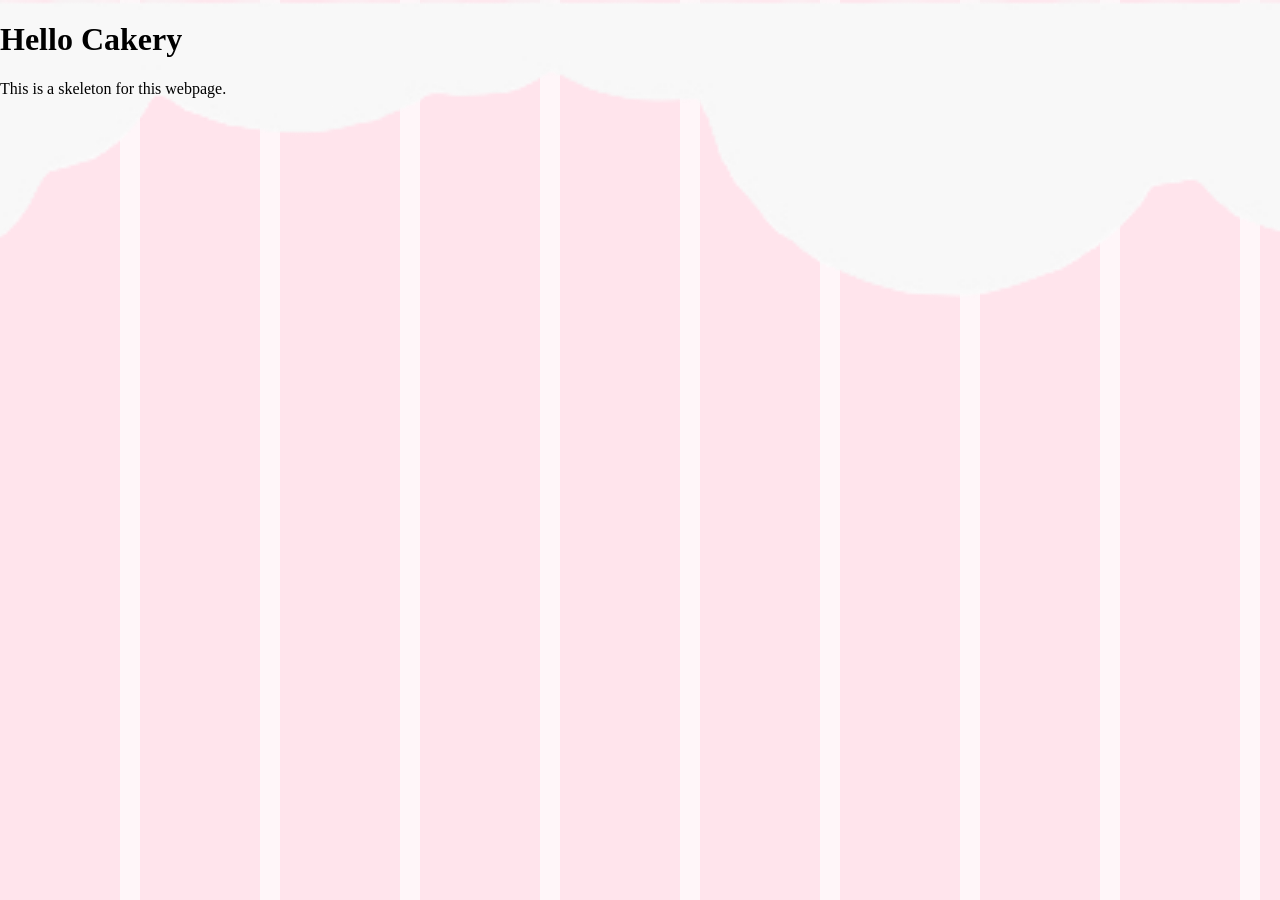
==== index.html @ 4deea7bc "Initial commit" ====
<!DOCTYPE html>
<html lang="en">

<head>
    <meta charset="UTF-8">
    <meta name="viewport" content="width=device-width, initial-scale=1.0">
    <title>Document</title>
    <link rel="stylesheet" href="styles.css">
</head>

<body>
    <section class="garland"></section>

    <h1>Hello Cakery</h1>
    <p>This is a skeleton for this webpage.</p>
    <div class="bottom-garland"></div>
</body>

</html>
---- styles.css ----
body {
    margin: 0;
    background-image: repeating-linear-gradient(to right,
            #ffe4ec 0px,
            #ffe4ec 120px,
            #fff6f9 120px,
            #fff6f9 140px);
}

.garland {
    position: absolute;
    top: 0;
    left: 0;

    width: 100%;
    height: 300px;

    background-image: url("images/cloud.png");
    background-repeat: repeat-x;
    background-size: auto 100%;
    background-position: top;

    display: flex;
    flex-direction: column;
    justify-content: center;
    z-index: -1;
}

.bottom-garland {
    position: fixed;
    bottom: 0;
    left: 0;
    width: 100%;
    height: 80px;

    background-image: url("images/garland-bottom.png");
    background-repeat: repeat-x;
    background-size: contain;

    z-index: 1000;
}
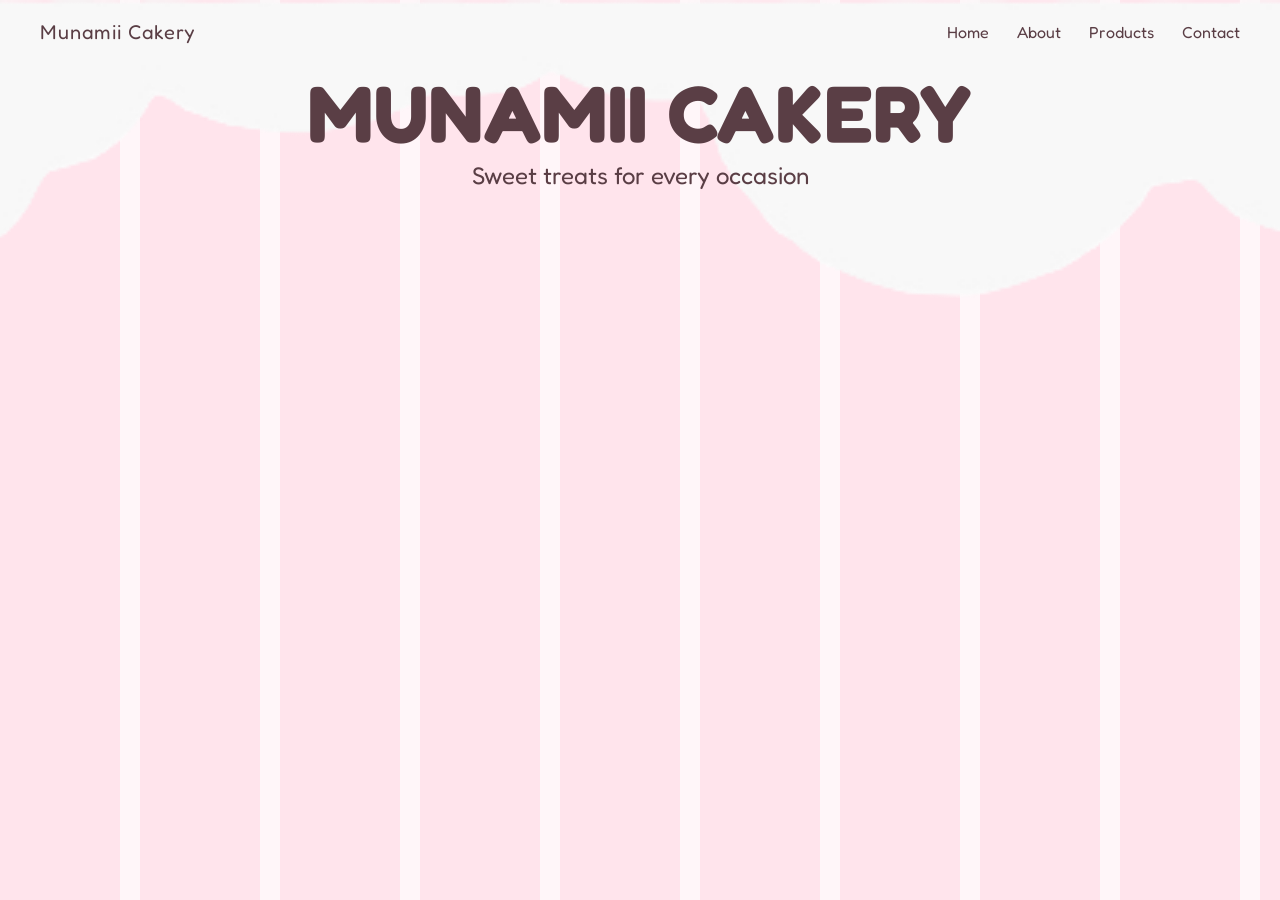
==== commit 1711bc4d: "Adds first page design" ====
--- a/index.html
+++ b/index.html
@@ -6,13 +6,28 @@
     <meta name="viewport" content="width=device-width, initial-scale=1.0">
     <title>Document</title>
     <link rel="stylesheet" href="styles.css">
+    <link href="https://fonts.googleapis.com/css2?family=Fredoka:wght@400;600&display=swap" rel="stylesheet">
 </head>
 
 <body>
     <section class="garland"></section>
+    <header class="navbar">
+        <div class="logo">Munamii Cakery</div>
 
-    <h1>Hello Cakery</h1>
-    <p>This is a skeleton for this webpage.</p>
+        <nav>
+            <ul class="nav-links">
+                <li><a href="#">Home</a></li>
+                <li><a href="#">About</a></li>
+                <li><a href="#">Products</a></li>
+                <li><a href="#">Contact</a></li>
+            </ul>
+        </nav>
+    </header>
+
+
+
+    <h1>Munamii Cakery</h1>
+    <p class="subtitle">Sweet treats for every occasion</p>
     <div class="bottom-garland"></div>
 </body>
 
--- a/styles.css
+++ b/styles.css
@@ -1,3 +1,9 @@
+* {
+    margin: 0;
+    padding: 0;
+    box-sizing: border-box;
+}
+
 body {
     margin: 0;
     background-image: repeating-linear-gradient(to right,
@@ -5,6 +11,44 @@
             #ffe4ec 120px,
             #fff6f9 120px,
             #fff6f9 140px);
+}
+
+.navbar {
+  position: absolute;
+  top: 0;
+  left: 0;
+  width: 100%;
+
+  display: flex;
+  justify-content: space-between;
+  align-items: center;
+
+  padding: 20px 40px;
+  z-index: 10;
+}
+
+.logo {
+  font-family: 'Fredoka', sans-serif;
+  font-size: 20px;
+  color: #5a3e45;
+  letter-spacing: 1px;
+}
+
+.nav-links {
+    list-style: none;
+    display: flex;
+    gap: 28px;
+    margin: 0;
+    padding: 0;
+}
+
+.nav-links a {
+  text-decoration: none;
+  font-family: 'Fredoka', sans-serif;
+  font-size: 16px;
+  color: #5a3e45;
+
+  transition: 0.2s ease;
 }
 
 .garland {
@@ -26,6 +70,28 @@
     z-index: -1;
 }
 
+h1 {
+    font-family: 'Fredoka', sans-serif;
+    font-size: 80px;
+    color: #5a3e45;
+
+    text-align: center;
+    margin-top: 5%;
+    margin-bottom: 0%;
+
+    letter-spacing: 1px;
+    text-transform: uppercase;
+}
+
+.subtitle {
+    font-family: 'Fredoka', sans-serif;
+    font-size: 24px;
+    color: #5a3e45;
+
+    text-align: center; 
+    padding-top: 0%;
+}
+
 .bottom-garland {
     position: fixed;
     bottom: 0;
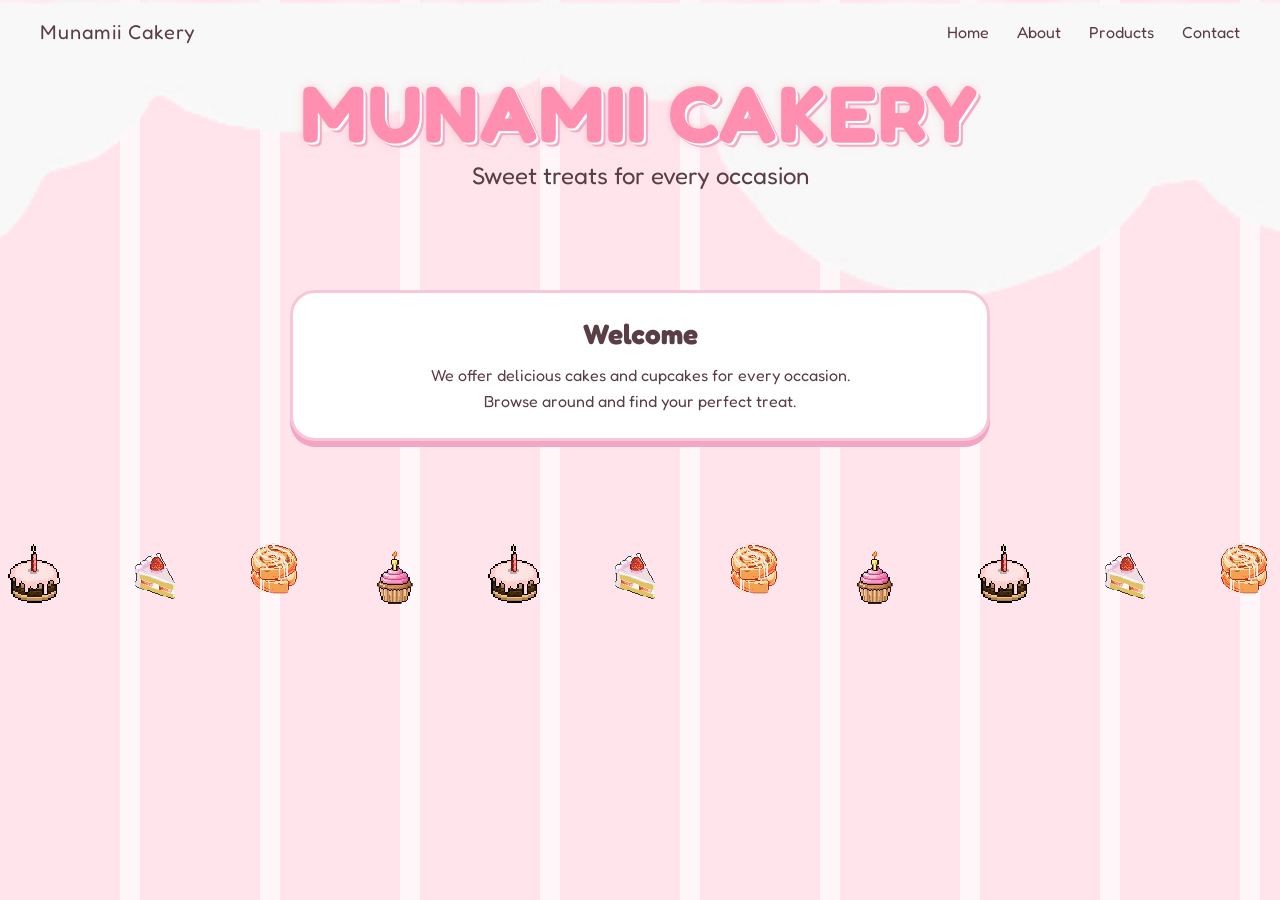
==== commit 72553638: "Adds cake track" ====
--- a/index.html
+++ b/index.html
@@ -28,6 +28,42 @@
 
     <h1>Munamii Cakery</h1>
     <p class="subtitle">Sweet treats for every occasion</p>
+
+    <section class="intro">
+        <h2>Welcome</h2>
+        <p>
+        <p>
+            We offer delicious cakes and cupcakes for every occasion.<br>
+            Browse around and find your perfect treat.
+        </p>
+        </p>
+    </section>
+
+    <section class="cake-belt">
+        <div class="cake-track">
+            <div class="cake-group">
+                <img src="images/cake1.png" alt="cake">
+                <img src="images/cake2.png" alt="cupcake">
+                <img src="images/cake3.png" alt="cake">
+                <img src="images/cake4.png" alt="cookie">
+                <img src="images/cake1.png" alt="cake">
+                <img src="images/cake2.png" alt="cupcake">
+                <img src="images/cake3.png" alt="cake">
+                <img src="images/cake4.png" alt="cookie">
+            </div>
+            <div class="cake-group">
+                <img src="images/cake1.png" alt="cake">
+                <img src="images/cake2.png" alt="cupcake">
+                <img src="images/cake3.png" alt="cake">
+                <img src="images/cake4.png" alt="cookie">
+                <img src="images/cake1.png" alt="cake">
+                <img src="images/cake2.png" alt="cupcake">
+                <img src="images/cake3.png" alt="cake">
+                <img src="images/cake4.png" alt="cookie">
+            </div>
+        </div>
+    </section>
+
     <div class="bottom-garland"></div>
 </body>
 
--- a/styles.css
+++ b/styles.css
@@ -51,6 +51,26 @@
   transition: 0.2s ease;
 }
 
+.nav-links a {
+  position: relative;
+}
+
+.nav-links a::after {
+  content: "";
+  position: absolute;
+  left: 0;
+  bottom: -4px;
+  width: 0%;
+  height: 3px;
+  background: #f3a6c3;
+  border-radius: 10px;
+  transition: 0.2s;
+}
+
+.nav-links a:hover::after {
+  width: 100%;
+}
+
 .garland {
     position: absolute;
     top: 0;
@@ -73,14 +93,20 @@
 h1 {
     font-family: 'Fredoka', sans-serif;
     font-size: 80px;
-    color: #5a3e45;
+    color: #ff8fb1;
 
     text-align: center;
     margin-top: 5%;
     margin-bottom: 0%;
 
-    letter-spacing: 1px;
+    letter-spacing: 2px;
     text-transform: uppercase;
+
+    text-shadow:
+    2px 2px 0 #ffffff,
+    4px 4px 0 #f1abc6,
+    0 0 10px rgba(255, 182, 193, 0.6);
+  
 }
 
 .subtitle {
@@ -90,6 +116,78 @@
 
     text-align: center; 
     padding-top: 0%;
+}
+
+.intro {
+    max-width: 700px;
+    margin: 100px auto 60px; /* centrerar + spacing */
+    text-align: center;
+
+    background: white;
+    padding: 24px 32px;
+    border-radius: 25px;
+    box-shadow: 0 6px 0 #f3a6c3;
+
+    border: 3px solid #f7c6d9;
+}
+
+.intro h2 {
+    font-family: 'Fredoka', sans-serif;
+    font-size: 28px;
+    color: #5a3e45;
+
+    margin-bottom: 12px;
+}
+
+.intro p {
+    font-family: 'Fredoka', sans-serif;
+    font-size: 16px;
+    color: #5a3e45;
+
+    line-height: 1.6;
+}
+
+.cake-belt {
+  width: 100%;
+  overflow: hidden;
+  margin-top: 80px;
+  padding: 20px 0;
+}
+
+.cake-track {
+    display: flex;
+    align-items: center;
+    gap: 0;
+    width: max-content;
+    animation: scroll-cakes 20s linear infinite;
+}
+
+.cake-group {
+    display: flex;
+    align-items: center;
+    gap: 50px;
+    margin-right: 60px;
+}
+
+.cake-group img {
+    width: 60px;
+    height: auto;
+    image-rendering: pixelated;
+}
+
+.cake-track img {
+  width: 70px;
+  height: auto;
+  image-rendering: pixelated;
+}
+
+@keyframes scroll-cakes {
+    from {
+        transform: translateX(0);
+    }
+    to {
+        transform: translateX(-50%);
+    }
 }
 
 .bottom-garland {
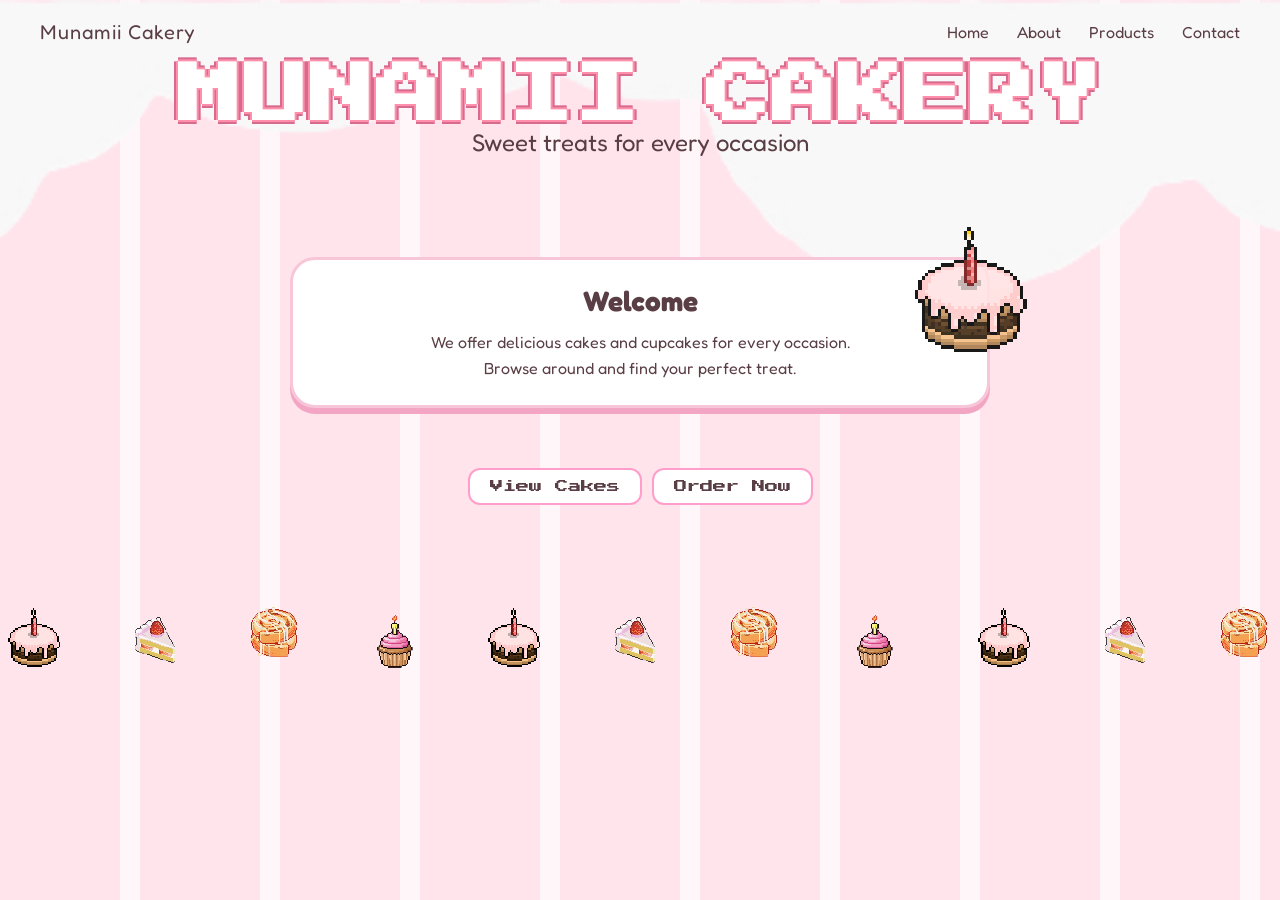
==== commit 2a2b3f43: "Adds product page" ====
--- a/index.html
+++ b/index.html
@@ -7,6 +7,7 @@
     <title>Document</title>
     <link rel="stylesheet" href="styles.css">
     <link href="https://fonts.googleapis.com/css2?family=Fredoka:wght@400;600&display=swap" rel="stylesheet">
+    <link href="https://fonts.googleapis.com/css2?family=Press+Start+2P&display=swap" rel="stylesheet">
 </head>
 
 <body>
@@ -18,7 +19,7 @@
             <ul class="nav-links">
                 <li><a href="#">Home</a></li>
                 <li><a href="#">About</a></li>
-                <li><a href="#">Products</a></li>
+                <li><a href="/products.html">Products</a></li>
                 <li><a href="#">Contact</a></li>
             </ul>
         </nav>
@@ -30,6 +31,8 @@
     <p class="subtitle">Sweet treats for every occasion</p>
 
     <section class="intro">
+        <img src="images/cake1.png" alt="cake" class="bg-cake">
+
         <h2>Welcome</h2>
         <p>
         <p>
@@ -38,6 +41,11 @@
         </p>
         </p>
     </section>
+
+    <div class="cta-buttons">
+        <button class="btn-primary">View Cakes</button>
+        <button class="btn-secondary">Order Now</button>
+    </div>
 
     <section class="cake-belt">
         <div class="cake-track">
--- a/styles.css
+++ b/styles.css
@@ -14,24 +14,24 @@
 }
 
 .navbar {
-  position: absolute;
-  top: 0;
-  left: 0;
-  width: 100%;
-
-  display: flex;
-  justify-content: space-between;
-  align-items: center;
-
-  padding: 20px 40px;
-  z-index: 10;
+    position: absolute;
+    top: 0;
+    left: 0;
+    width: 100%;
+
+    display: flex;
+    justify-content: space-between;
+    align-items: center;
+
+    padding: 20px 40px;
+    z-index: 10;
 }
 
 .logo {
-  font-family: 'Fredoka', sans-serif;
-  font-size: 20px;
-  color: #5a3e45;
-  letter-spacing: 1px;
+    font-family: 'Fredoka', sans-serif;
+    font-size: 20px;
+    color: #5a3e45;
+    letter-spacing: 1px;
 }
 
 .nav-links {
@@ -43,32 +43,32 @@
 }
 
 .nav-links a {
-  text-decoration: none;
-  font-family: 'Fredoka', sans-serif;
-  font-size: 16px;
-  color: #5a3e45;
-
-  transition: 0.2s ease;
+    text-decoration: none;
+    font-family: 'Fredoka', sans-serif;
+    font-size: 16px;
+    color: #5a3e45;
+
+    transition: 0.2s ease;
 }
 
 .nav-links a {
-  position: relative;
+    position: relative;
 }
 
 .nav-links a::after {
-  content: "";
-  position: absolute;
-  left: 0;
-  bottom: -4px;
-  width: 0%;
-  height: 3px;
-  background: #f3a6c3;
-  border-radius: 10px;
-  transition: 0.2s;
+    content: "";
+    position: absolute;
+    left: 0;
+    bottom: -4px;
+    width: 0%;
+    height: 3px;
+    background: #f3a6c3;
+    border-radius: 10px;
+    transition: 0.2s;
 }
 
 .nav-links a:hover::after {
-  width: 100%;
+    width: 100%;
 }
 
 .garland {
@@ -91,9 +91,9 @@
 }
 
 h1 {
-    font-family: 'Fredoka', sans-serif;
-    font-size: 80px;
-    color: #ff8fb1;
+    font-family: 'Press Start 2P', cursive;
+    font-size: 4rem;
+    color: #ffffff;
 
     text-align: center;
     margin-top: 5%;
@@ -103,10 +103,16 @@
     text-transform: uppercase;
 
     text-shadow:
-    2px 2px 0 #ffffff,
-    4px 4px 0 #f1abc6,
-    0 0 10px rgba(255, 182, 193, 0.6);
-  
+        2px 0 #ff8fab,
+        -2px 0 #ff8fab,
+        0 2px #ff8fab,
+        0 -2px #ff8fab,
+
+        4px 0 #d66b8f,
+        -4px 0 #d66b8f,
+        0 4px #d66b8f,
+        0 -4px #d66b8f;
+
 }
 
 .subtitle {
@@ -114,13 +120,15 @@
     font-size: 24px;
     color: #5a3e45;
 
-    text-align: center; 
+    text-align: center;
     padding-top: 0%;
 }
 
 .intro {
+    position: relative;
     max-width: 700px;
-    margin: 100px auto 60px; /* centrerar + spacing */
+    margin: 100px auto 60px;
+    /* centrerar + spacing */
     text-align: center;
 
     background: white;
@@ -147,11 +155,50 @@
     line-height: 1.6;
 }
 
+.bg-cake {
+    position: absolute;
+    top: -40px;
+    right: -60px;
+
+    width: 150px;
+    opacity: 0.9;
+
+    z-index: 1; /* bakom text */
+    pointer-events: none;
+
+    image-rendering: pixelated;
+}
+
+.cta-buttons {
+    margin-top: 20px;
+    display: flex;
+    justify-content: center;
+}
+
+.btn-primary, .btn-secondary {
+    padding: 10px 20px;
+    border-radius: 12px;
+    border: 2px solid #ff9ecb;
+    background-color: white;
+    font-family: 'Press Start 2P', cursive;
+    color: #5a3e45;
+    cursor: pointer;
+}
+
+.btn-primary:hover, .btn-secondary:hover {
+    background-color: #ff9ecb;
+    color: white;
+}
+
+.btn-secondary {
+    margin-left: 10px;
+}
+
 .cake-belt {
-  width: 100%;
-  overflow: hidden;
-  margin-top: 80px;
-  padding: 20px 0;
+    width: 100%;
+    overflow: hidden;
+    margin-top: 80px;
+    padding: 20px 0;
 }
 
 .cake-track {
@@ -176,15 +223,16 @@
 }
 
 .cake-track img {
-  width: 70px;
-  height: auto;
-  image-rendering: pixelated;
+    width: 70px;
+    height: auto;
+    image-rendering: pixelated;
 }
 
 @keyframes scroll-cakes {
     from {
         transform: translateX(0);
     }
+
     to {
         transform: translateX(-50%);
     }
@@ -202,4 +250,126 @@
     background-size: contain;
 
     z-index: 1000;
+}
+
+<!--------Products page styles-------->
+.products-hero {
+    text-align: center;
+    padding: 140px 20px 40px;
+}
+
+.page-title {
+    font-family: 'Press Start 2P', cursive;
+    font-size: 2.4rem;
+    color: #ffffff;
+    text-transform: uppercase;
+    text-shadow:
+        2px 0 #ff8fab,
+        -2px 0 #ff8fab,
+        0 2px #ff8fab,
+        0 -2px #ff8fab,
+        4px 0 #d66b8f,
+        -4px 0 #d66b8f,
+        0 4px #d66b8f,
+        0 -4px #d66b8f;
+}
+
+.page-subtitle {
+    font-family: 'Fredoka', sans-serif;
+    font-size: 1.2rem;
+    color: #5a3e45;
+    margin-top: 16px;
+}
+
+.product-section {
+    padding: 30px 40px 10px;
+    max-width: 1200px;
+    margin: 0 auto 40px;
+}
+
+.product-section h2 {
+    font-family: 'Fredoka', sans-serif;
+    font-size: 2rem;
+    color: #5a3e45;
+    text-align: center;
+    margin-bottom: 24px;
+}
+
+.product-grid {
+    display: grid;
+    grid-template-columns: repeat(4, 1fr);
+    gap: 24px;
+}
+
+.product-card {
+    background: white;
+    border: 3px solid #f7c6d9;
+    border-radius: 20px;
+    box-shadow: 0 6px 0 #f3a6c3;
+    padding: 20px;
+    text-align: center;
+    overflow: visible;
+    position: relative;
+}
+
+.product-card:hover {
+     transform: translateY(-5px) scale(1.02);
+    box-shadow: 0 10px 0 #f3a6c3;
+}
+
+.product-card img {
+    width: 100%;
+    max-width: 180px;
+    height: 160px;
+    object-fit: contain;
+    image-rendering: pixelated;
+    display: block;
+    margin: 0 auto 14px;
+
+    transition: transform 0.3s ease;
+}
+
+.product-card:hover img {
+    transform: scale(1.3);
+}
+
+.product-card h3 {
+    font-family: 'Fredoka', sans-serif;
+    font-size: 1.1rem;
+    color: #5a3e45;
+    margin-bottom: 8px;
+
+    transition: transform 0.3s ease;
+}
+
+.product-card:hover h3 {
+    transform: scale(1.1);
+}
+
+.price {
+    font-family: 'Fredoka', sans-serif;
+    font-size: 1rem;
+    color: #d66b8f;
+    font-weight: bold;
+}
+
+@media (max-width: 1000px) {
+    .product-grid {
+        grid-template-columns: repeat(2, 1fr);
+    }
+}
+
+@media (max-width: 600px) {
+    .product-grid {
+        grid-template-columns: 1fr;
+    }
+
+    .product-section {
+        padding: 20px;
+    }
+
+    .page-title {
+        font-size: 1.5rem;
+        line-height: 1.4;
+    }
 }
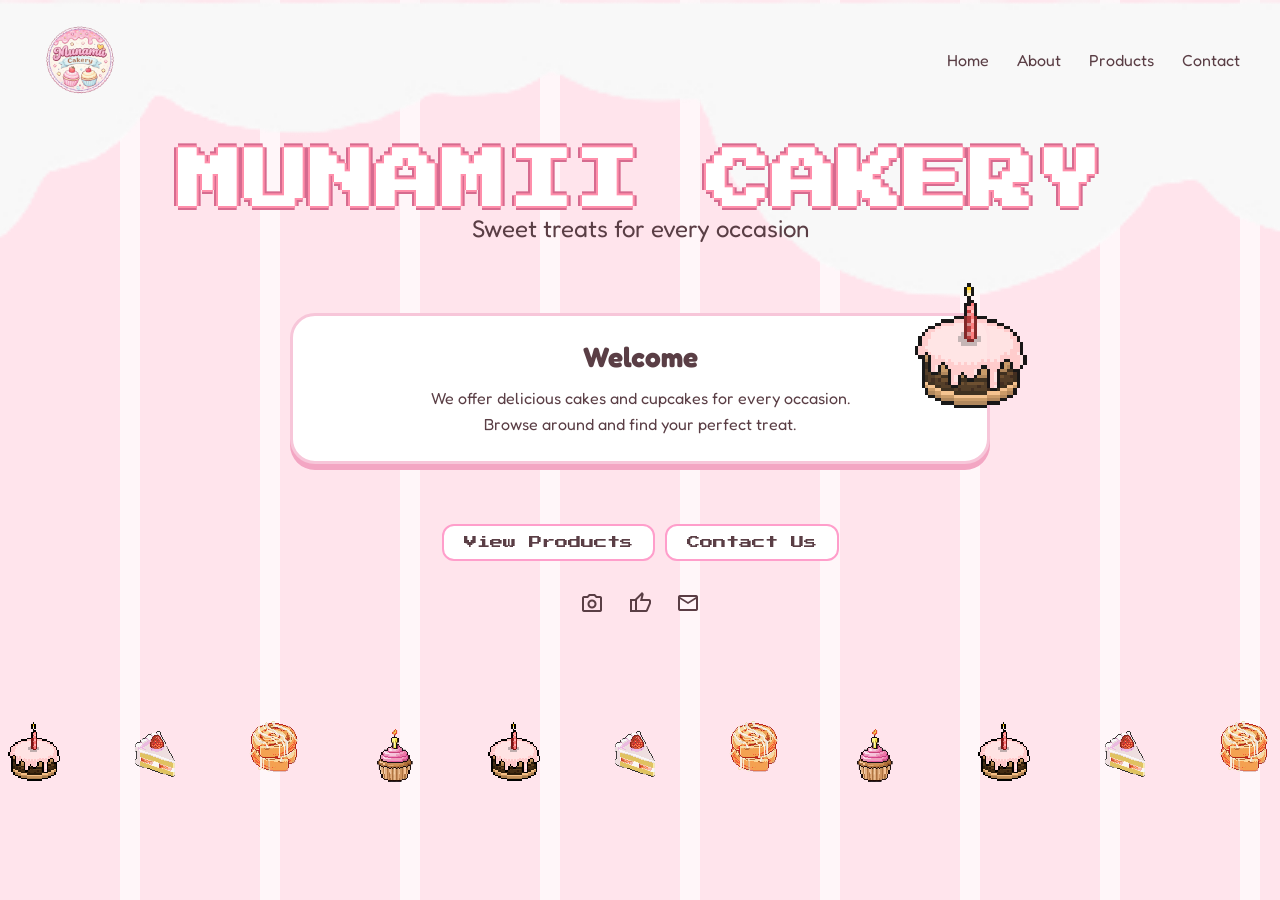
==== commit 02477379: "Adds final page, and some styling fixes, plus footer" ====
--- a/index.html
+++ b/index.html
@@ -4,47 +4,63 @@
 <head>
     <meta charset="UTF-8">
     <meta name="viewport" content="width=device-width, initial-scale=1.0">
-    <title>Document</title>
+    <title>Home | Munamii Cakery</title>
     <link rel="stylesheet" href="styles.css">
     <link href="https://fonts.googleapis.com/css2?family=Fredoka:wght@400;600&display=swap" rel="stylesheet">
     <link href="https://fonts.googleapis.com/css2?family=Press+Start+2P&display=swap" rel="stylesheet">
+    <link href="https://fonts.googleapis.com/css2?family=Material+Symbols+Outlined" rel="stylesheet" />
 </head>
 
 <body>
     <section class="garland"></section>
     <header class="navbar">
-        <div class="logo">Munamii Cakery</div>
+        <div class="logo">
+            <img src="images/logo.png" alt="Munamii Cakery logo">
+        </div>
 
         <nav>
             <ul class="nav-links">
-                <li><a href="#">Home</a></li>
-                <li><a href="#">About</a></li>
+                <li><a href="/index.html">Home</a></li>
+                <li><a href="/about.html">About</a></li>
                 <li><a href="/products.html">Products</a></li>
-                <li><a href="#">Contact</a></li>
+                <li><a href="/contact.html">Contact</a></li>
             </ul>
         </nav>
     </header>
 
 
-
-    <h1>Munamii Cakery</h1>
-    <p class="subtitle">Sweet treats for every occasion</p>
+    <section class="home-hero">
+        <h1>Munamii Cakery</h1>
+        <p class="subtitle">Sweet treats for every occasion</p>
+    </section>
 
     <section class="intro">
         <img src="images/cake1.png" alt="cake" class="bg-cake">
 
         <h2>Welcome</h2>
         <p>
-        <p>
             We offer delicious cakes and cupcakes for every occasion.<br>
             Browse around and find your perfect treat.
-        </p>
         </p>
     </section>
 
     <div class="cta-buttons">
-        <button class="btn-primary">View Cakes</button>
-        <button class="btn-secondary">Order Now</button>
+        <a href="/products.html"><button class="btn-primary">View Products</button></a>
+        <a href="/contact.html"><button class="btn-secondary">Contact Us</button></a>
+    </div>
+
+      <div class="footer-links">
+        <a href="#" class="icon-link">
+            <span class="material-symbols-outlined">photo_camera</span>
+        </a>
+
+        <a href="#" class="icon-link">
+            <span class="material-symbols-outlined">thumb_up</span>
+        </a>
+
+        <a href="mailto:hello@munamiicakery.com" class="icon-link">
+            <span class="material-symbols-outlined">mail</span>
+        </a>
     </div>
 
     <section class="cake-belt">
--- a/styles.css
+++ b/styles.css
@@ -32,6 +32,13 @@
     font-size: 20px;
     color: #5a3e45;
     letter-spacing: 1px;
+}
+
+.logo img {
+    height: 5rem;
+    /* justera om du vill */
+    width: auto;
+    display: block;
 }
 
 .nav-links {
@@ -96,7 +103,7 @@
     color: #ffffff;
 
     text-align: center;
-    margin-top: 5%;
+    margin-top: 0%;
     margin-bottom: 0%;
 
     letter-spacing: 2px;
@@ -115,6 +122,11 @@
 
 }
 
+.home-hero {
+    text-align: center;
+    padding: 150px 20px 30px;
+}
+
 .subtitle {
     font-family: 'Fredoka', sans-serif;
     font-size: 24px;
@@ -127,15 +139,12 @@
 .intro {
     position: relative;
     max-width: 700px;
-    margin: 100px auto 60px;
-    /* centrerar + spacing */
-    text-align: center;
-
+    margin: 40px auto 60px;
+    text-align: center;
     background: white;
     padding: 24px 32px;
     border-radius: 25px;
     box-shadow: 0 6px 0 #f3a6c3;
-
     border: 3px solid #f7c6d9;
 }
 
@@ -163,7 +172,8 @@
     width: 150px;
     opacity: 0.9;
 
-    z-index: 1; /* bakom text */
+    z-index: 1;
+    /* bakom text */
     pointer-events: none;
 
     image-rendering: pixelated;
@@ -175,7 +185,8 @@
     justify-content: center;
 }
 
-.btn-primary, .btn-secondary {
+.btn-primary,
+.btn-secondary {
     padding: 10px 20px;
     border-radius: 12px;
     border: 2px solid #ff9ecb;
@@ -185,7 +196,8 @@
     cursor: pointer;
 }
 
-.btn-primary:hover, .btn-secondary:hover {
+.btn-primary:hover,
+.btn-secondary:hover {
     background-color: #ff9ecb;
     color: white;
 }
@@ -252,7 +264,7 @@
     z-index: 1000;
 }
 
-<!--------Products page styles-------->
+/* -------- Products page styles -------- */
 .products-hero {
     text-align: center;
     padding: 140px 20px 40px;
@@ -313,7 +325,7 @@
 }
 
 .product-card:hover {
-     transform: translateY(-5px) scale(1.02);
+    transform: translateY(-5px) scale(1.02);
     box-shadow: 0 10px 0 #f3a6c3;
 }
 
@@ -372,4 +384,235 @@
         font-size: 1.5rem;
         line-height: 1.4;
     }
+}
+
+/* -------- About page styles -------- */
+
+.about-hero {
+    text-align: center;
+    padding: 140px 20px 40px;
+}
+
+.about-section {
+    max-width: 1000px;
+    margin: 0 auto 40px;
+    padding: 0 20px;
+}
+
+.about-card {
+    position: relative;
+    background: white;
+    border: 3px solid #f7c6d9;
+    border-radius: 25px;
+    box-shadow: 0 6px 0 #f3a6c3;
+    padding: 32px;
+    text-align: center;
+    overflow: visible;
+}
+
+.about-card h2 {
+    font-family: 'Fredoka', sans-serif;
+    font-size: 28px;
+    color: #5a3e45;
+    margin-bottom: 16px;
+}
+
+.about-card p {
+    font-family: 'Fredoka', sans-serif;
+    font-size: 16px;
+    color: #5a3e45;
+    line-height: 1.7;
+    max-width: 700px;
+    margin: 0 auto 16px;
+}
+
+.about-decor {
+    position: absolute;
+    top: -35px;
+    right: -35px;
+    width: 120px;
+    image-rendering: pixelated;
+    pointer-events: none;
+}
+
+.about-highlights {
+    max-width: 1100px;
+    margin: 0 auto 60px;
+    padding: 0 20px;
+    display: grid;
+    grid-template-columns: repeat(3, 1fr);
+    gap: 24px;
+}
+
+.about-highlight-card {
+    background: white;
+    border: 3px solid #f7c6d9;
+    border-radius: 20px;
+    box-shadow: 0 6px 0 #f3a6c3;
+    padding: 24px;
+    text-align: center;
+}
+
+.about-highlight-card h3 {
+    font-family: 'Fredoka', sans-serif;
+    font-size: 20px;
+    color: #5a3e45;
+    margin-bottom: 10px;
+}
+
+.about-highlight-card p {
+    font-family: 'Fredoka', sans-serif;
+    font-size: 16px;
+    color: #5a3e45;
+    line-height: 1.6;
+}
+
+@media (max-width: 900px) {
+    .about-highlights {
+        grid-template-columns: 1fr;
+    }
+}
+
+@media (max-width: 600px) {
+    .about-card {
+        padding: 24px 20px;
+    }
+
+    .about-decor {
+        width: 90px;
+        top: -20px;
+        right: -10px;
+    }
+}
+
+/* -------- Contact page styles -------- */
+
+.contact-hero {
+    text-align: center;
+    padding: 140px 20px 40px;
+}
+
+.contact-section {
+    max-width: 1000px;
+    margin: 0 auto 40px;
+    padding: 0 20px;
+}
+
+.contact-card {
+    position: relative;
+    background: white;
+    border: 3px solid #f7c6d9;
+    border-radius: 25px;
+    box-shadow: 0 6px 0 #f3a6c3;
+    padding: 32px;
+    text-align: center;
+    overflow: visible;
+}
+
+.contact-card h2 {
+    font-family: 'Fredoka', sans-serif;
+    font-size: 28px;
+    color: #5a3e45;
+    margin-bottom: 16px;
+}
+
+.contact-card p {
+    font-family: 'Fredoka', sans-serif;
+    font-size: 16px;
+    color: #5a3e45;
+    line-height: 1.7;
+    max-width: 700px;
+    margin: 0 auto 16px;
+}
+
+.contact-decor {
+    position: absolute;
+    top: -35px;
+    right: -35px;
+    width: 120px;
+    image-rendering: pixelated;
+    pointer-events: none;
+}
+
+.contact-highlights {
+    max-width: 1100px;
+    margin: 0 auto 60px;
+    padding: 0 20px;
+    display: grid;
+    grid-template-columns: repeat(3, 1fr);
+    gap: 24px;
+}
+
+.contact-highlight-card {
+    background: white;
+    border: 3px solid #f7c6d9;
+    border-radius: 20px;
+    box-shadow: 0 6px 0 #f3a6c3;
+    padding: 24px;
+    text-align: center;
+}
+
+.contact-highlight-card h3 {
+    font-family: 'Fredoka', sans-serif;
+    font-size: 20px;
+    color: #5a3e45;
+    margin-bottom: 10px;
+}
+
+.contact-highlight-card p {
+    font-family: 'Fredoka', sans-serif;
+    font-size: 16px;
+    color: #5a3e45;
+    line-height: 1.6;
+}
+
+@media (max-width: 900px) {
+    .contact-highlights {
+        grid-template-columns: 1fr;
+    }
+}
+
+@media (max-width: 600px) {
+    .contact-card {
+        padding: 24px 20px;
+    }
+
+    .contact-decor {
+        width: 90px;
+        top: -20px;
+        right: -10px;
+    }
+}
+
+/* -------- Footer -------- */
+
+.footer {
+    text-align: center;
+    padding: 40px 20px 120px; /* extra botten pga garland */
+    font-family: 'Fredoka', sans-serif;
+    color: #5a3e45;
+}
+
+.footer-text {
+    margin-bottom: 12px;
+    font-size: 16px;
+}
+
+.footer-links {
+    display: flex;
+    justify-content: center;
+    gap: 24px;
+    flex-wrap: wrap;
+    margin-top: 30px;
+}
+
+.footer-links a {
+    text-decoration: none;
+    color: #5a3e45;
+    font-weight: 500;
+    transition: 0.2s;
+}
+
+.footer-links a:hover {
+    color: #d66b8f;
 }
